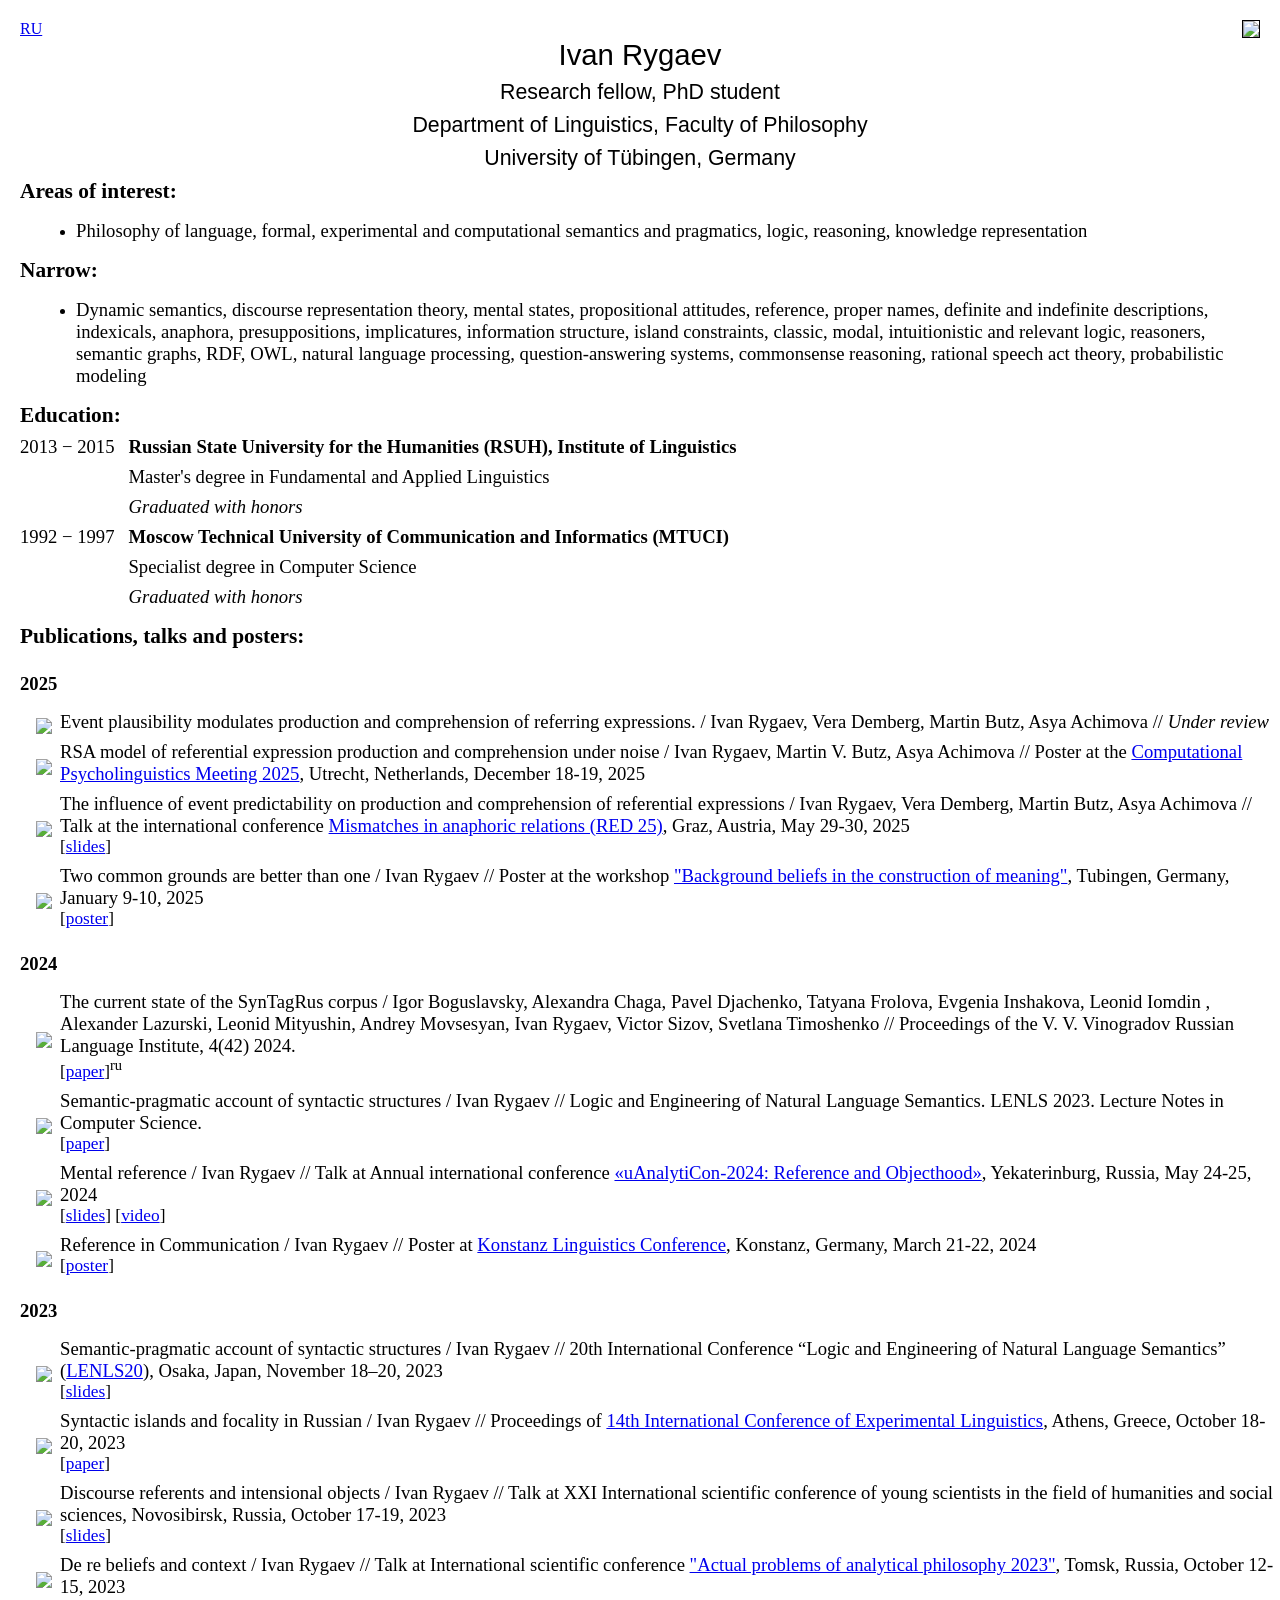
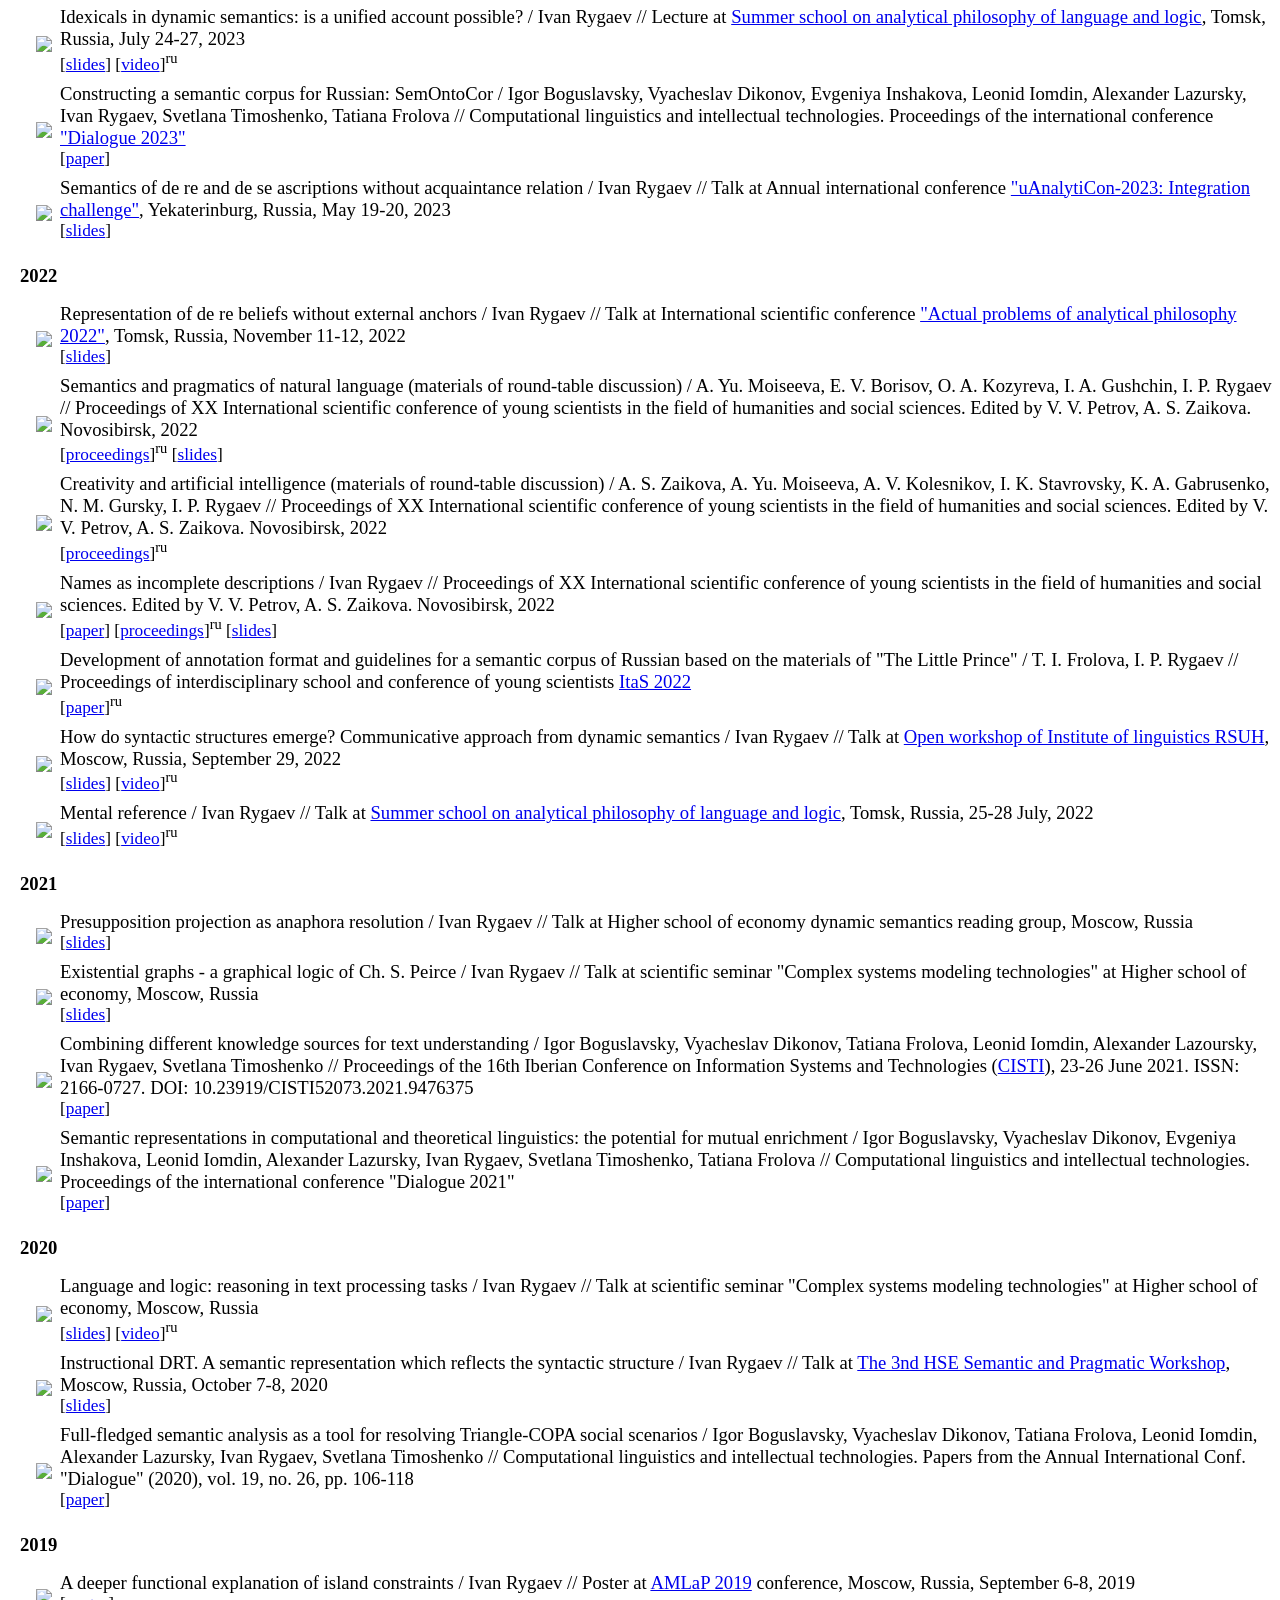
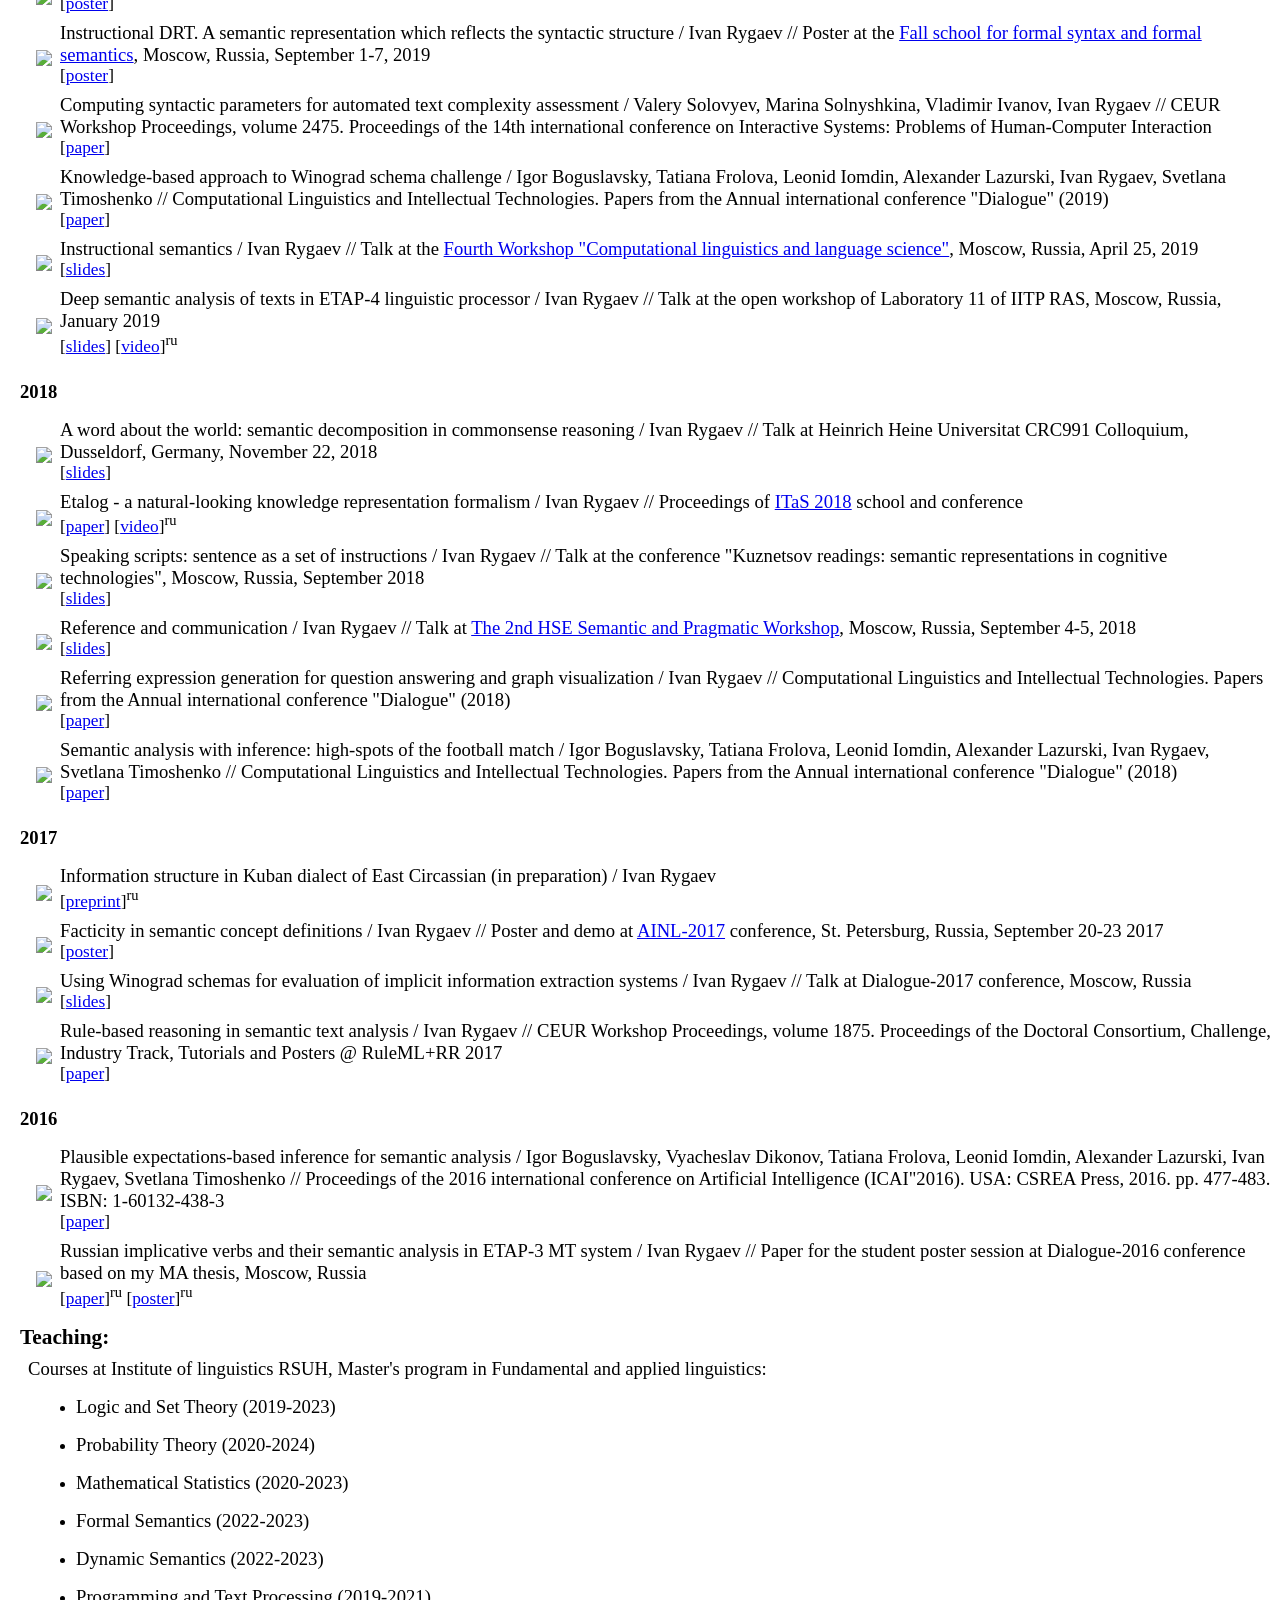
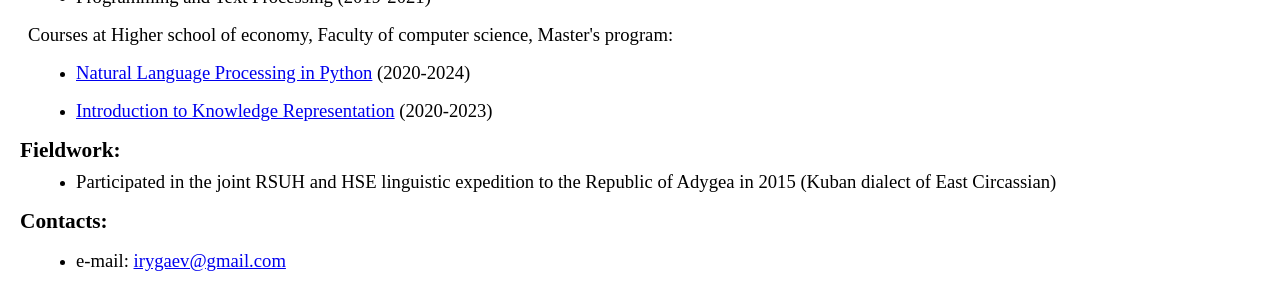
==== index.html @ f9074078 "Personal site created" ====
<html>

<head>
<meta name="yandex-verification" content="165b511e98d3e401" />
</head>

<body onLoad='redirect();'>
</body>

<script>

	function redirect()
	{
		language = (navigator.language || navigator.userLanguage || 'en').substring(0,2);
		
		if (language == 'ru')
			window.location = 'index_ru.html';
		else
			window.location = 'index_en.html';
	}
	
</script>


</html>
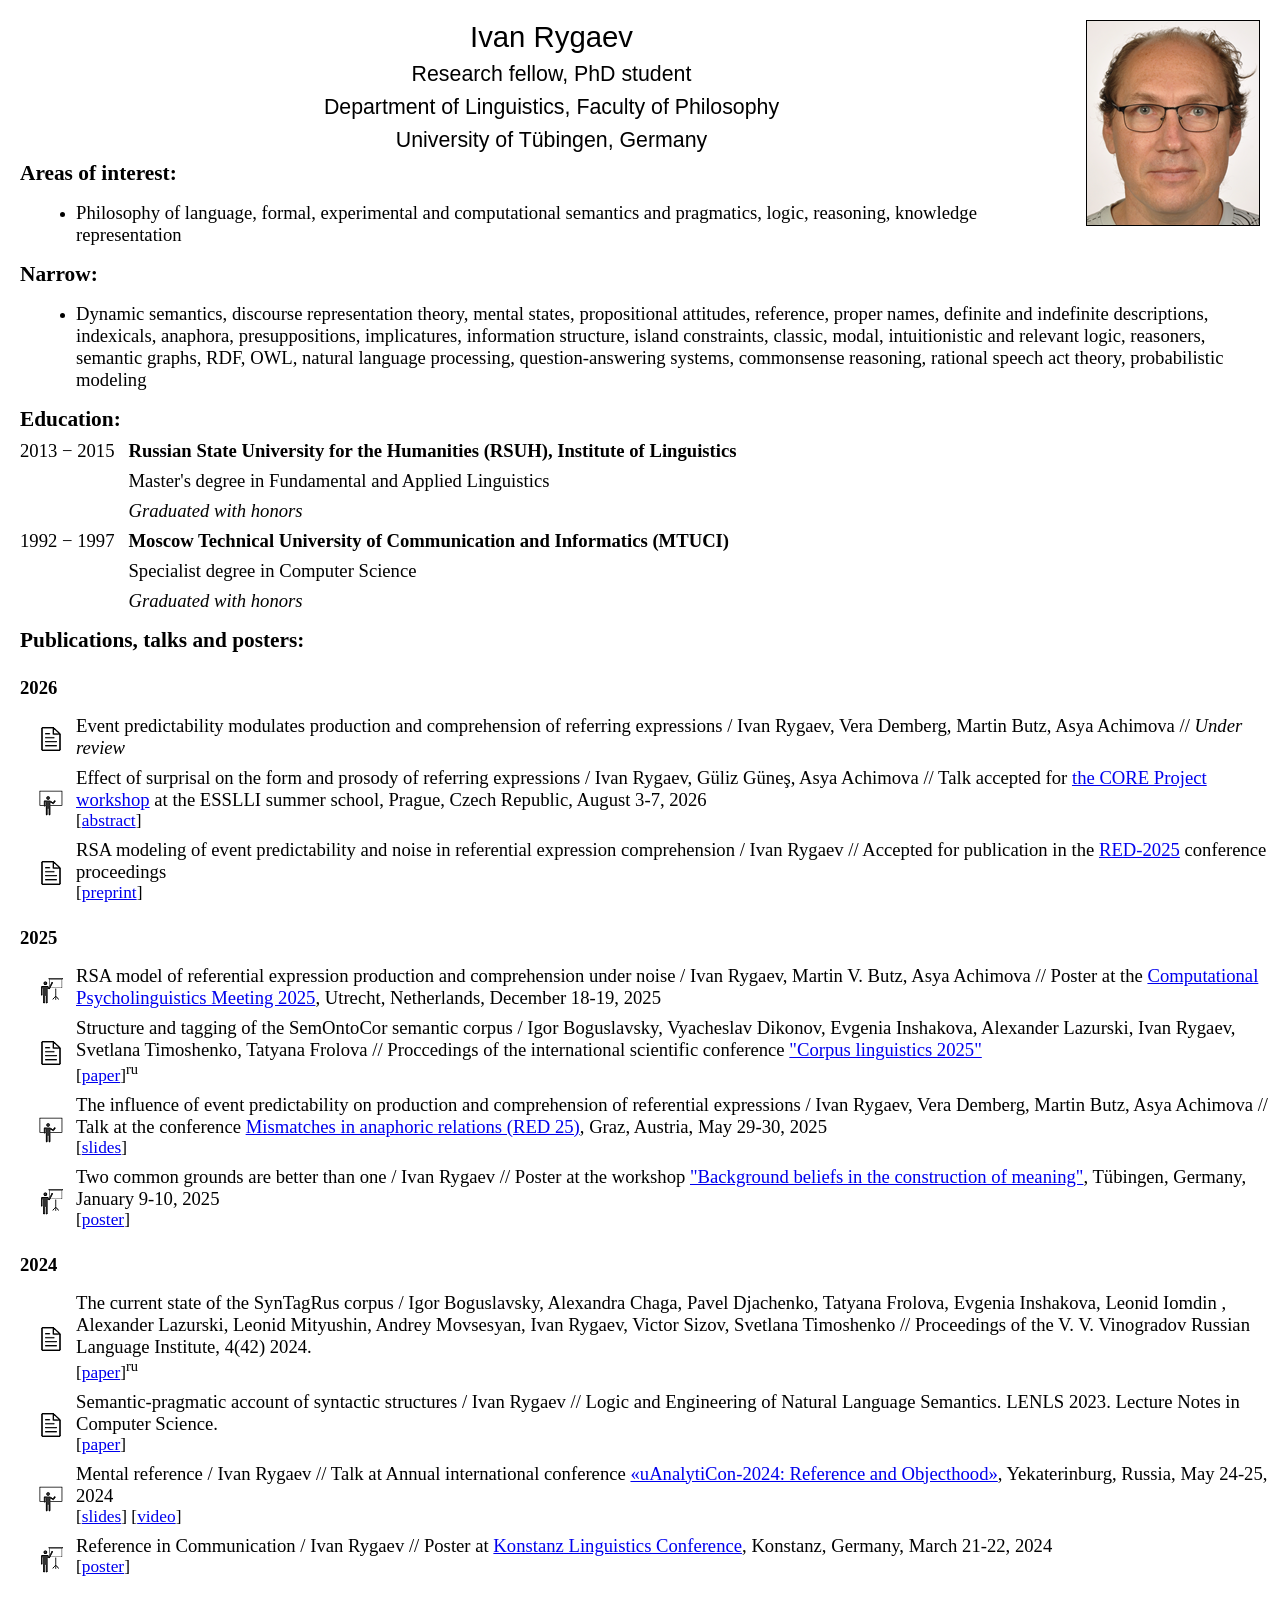
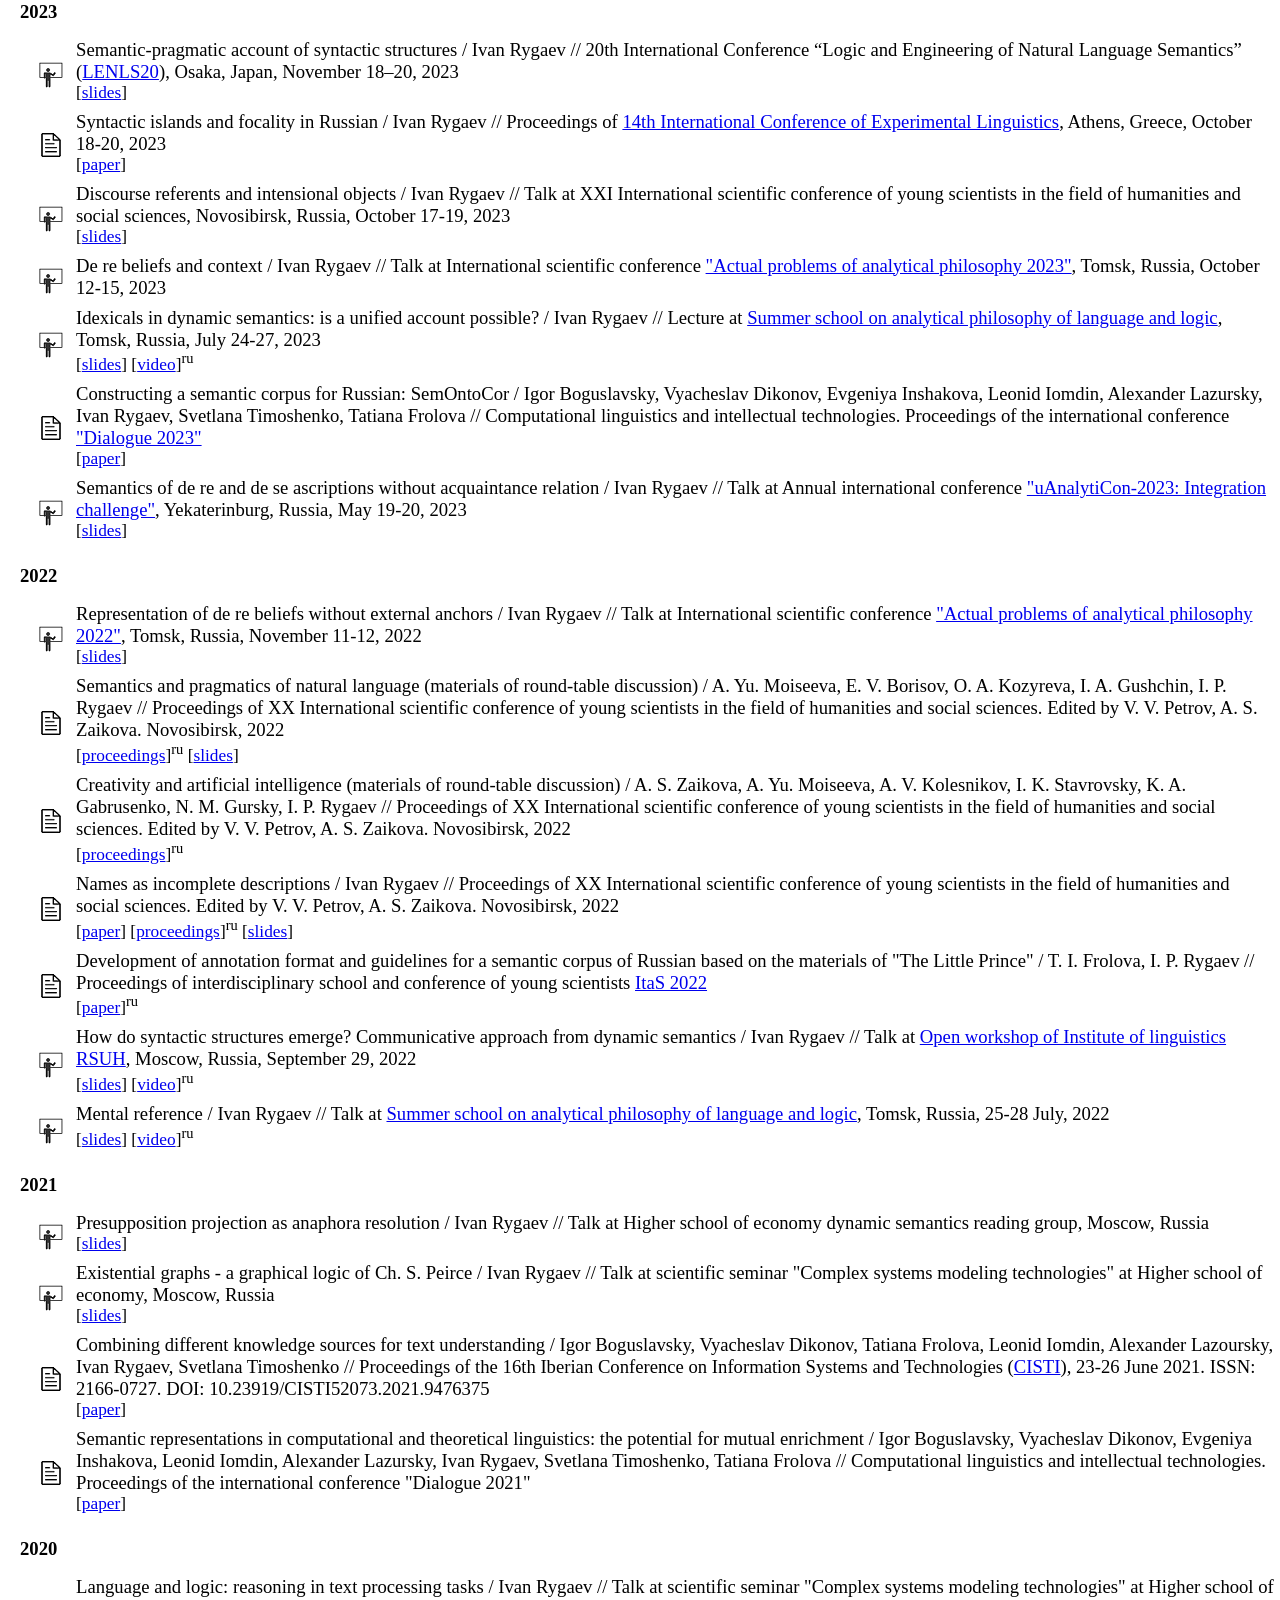
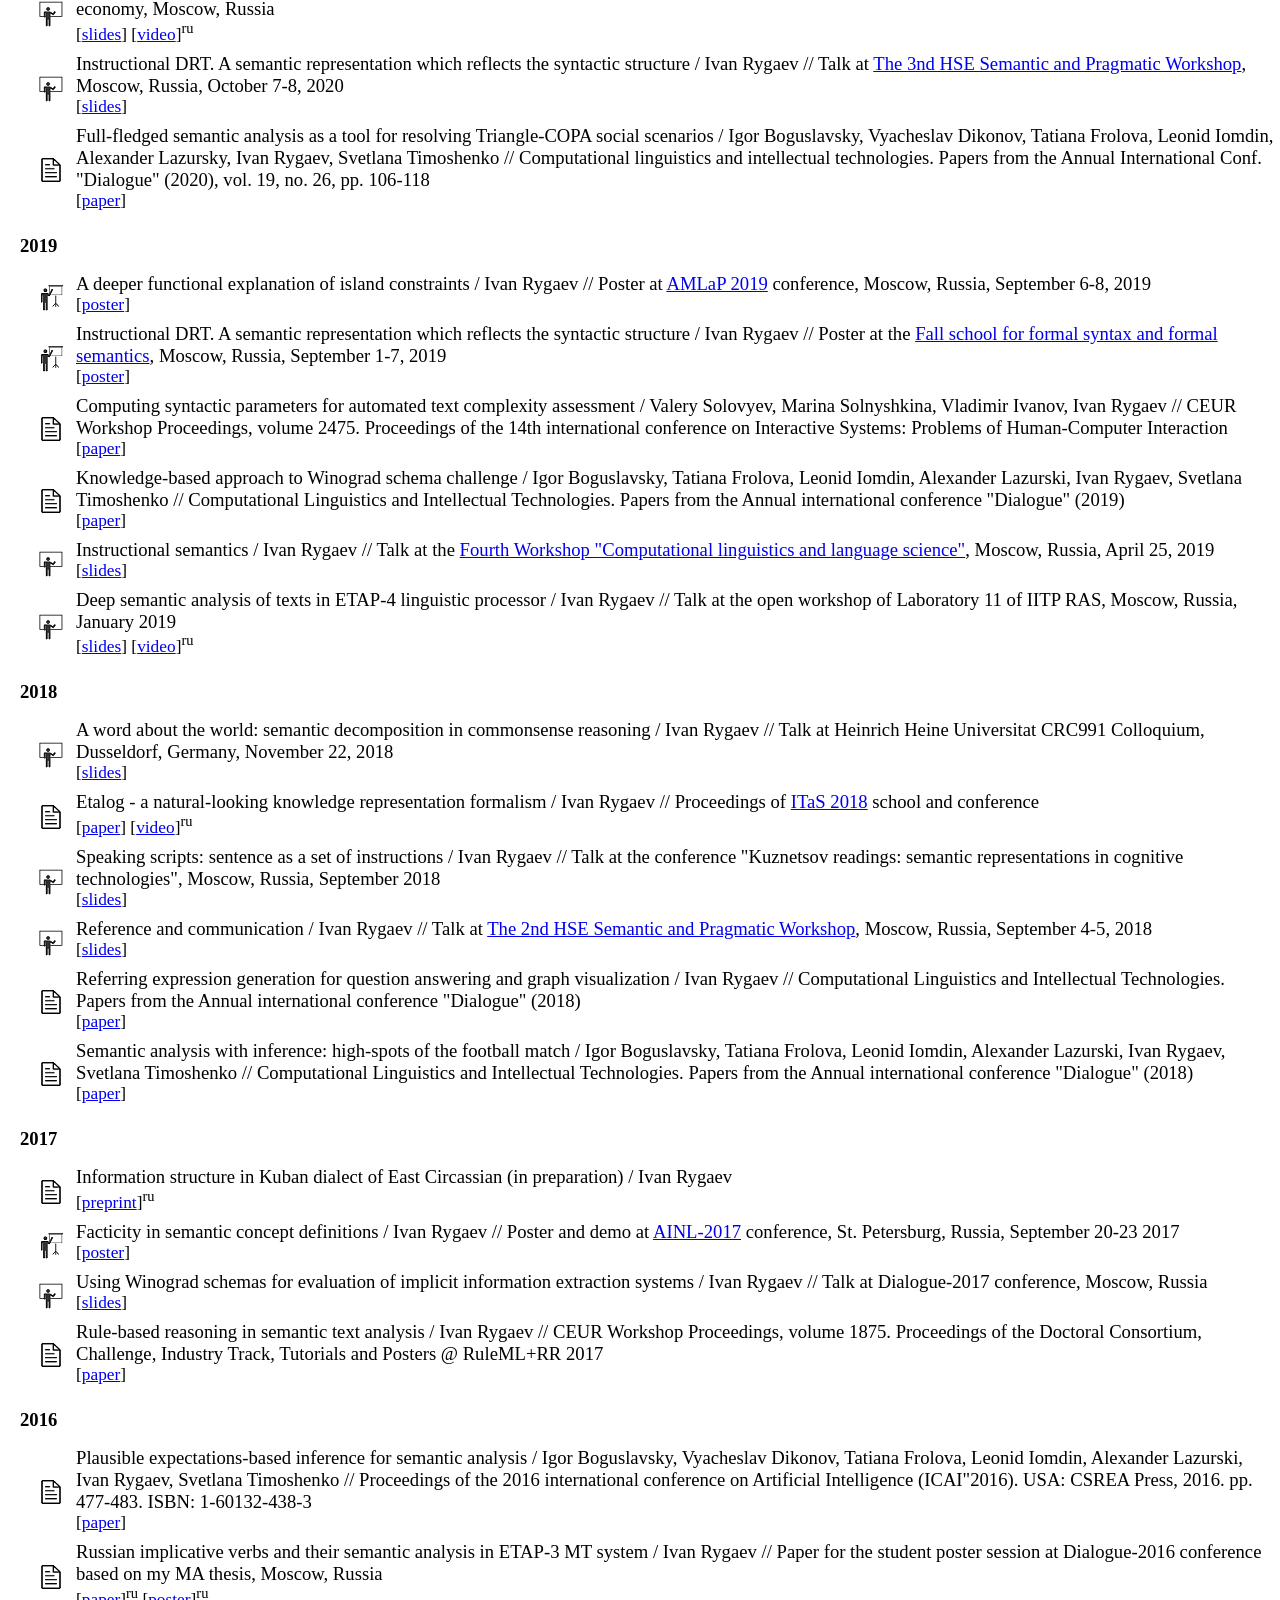
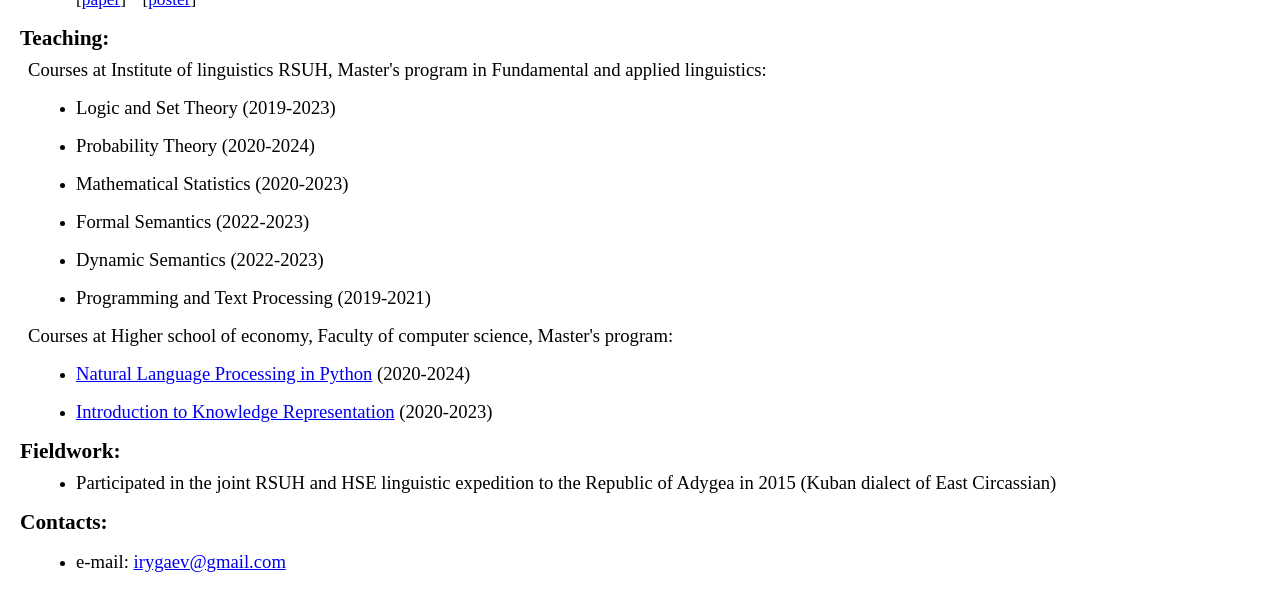
==== commit 26a6a651: "Actualization of papers Russian version removed" ====
--- a/index.html
+++ b/index.html
@@ -13,9 +13,9 @@
 	{
 		language = (navigator.language || navigator.userLanguage || 'en').substring(0,2);
 		
-		if (language == 'ru')
-			window.location = 'index_ru.html';
-		else
+		//if (language == 'ru')
+		//	window.location = 'index_ru.html';
+		//else
 			window.location = 'index_en.html';
 	}
 	
